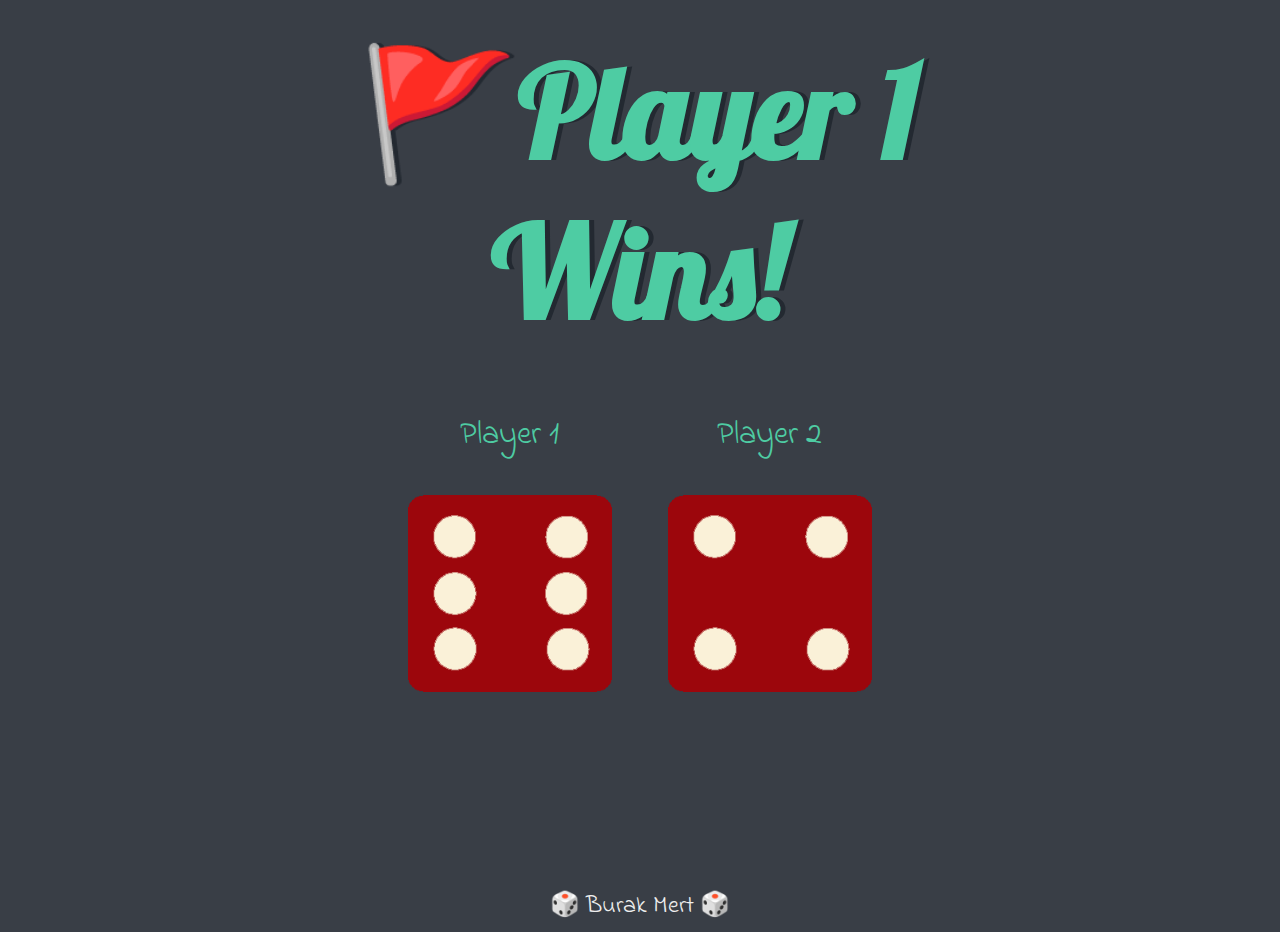
==== index.html @ f0725c97 "Rename dicee.html to index.html" ====
<!DOCTYPE html>
<html lang="en" dir="ltr">
  <head>
    <meta charset="utf-8">
    <title>Dicee</title>
    <link rel="stylesheet" href="styles.css">
    <link href="https://fonts.googleapis.com/css?family=Indie+Flower|Lobster" rel="stylesheet">

  </head>
  <body>

    <div class="container">
      <h1>Refresh Me</h1>

      <div class="dice">
        <p>Player 1</p>
        <img class="img1" src="images/dice6.png">
      </div>

      <div class="dice">
        <p>Player 2</p>
        <img class="img2" src="images/dice6.png">
      </div>

    </div>
    <script src="index.js" charset="UTF-8"></script>
  </body>

  <footer>
    🎲 Burak Mert 🎲
  </footer>
</html>
---- styles.css ----
.container {
  width: 70%;
  margin: auto;
  text-align: center;
}

.dice {
  text-align: center;
  display: inline-block;

}

body {
  background-color: #393E46;
}

h1 {
  margin: 30px;
  font-family: 'Lobster', cursive;
  text-shadow: 5px 0 #232931;
  font-size: 8rem;
  color: #4ECCA3;
}

p {
  font-size: 2rem;
  color: #4ECCA3;
  font-family: 'Indie Flower', cursive;
}

img {
  width: 80%;
}

footer {
  margin-top: 15%;
  font-size: x-large;
  color: #EEEEEE;
  text-align: center;
  font-family: 'Indie Flower', cursive;
}
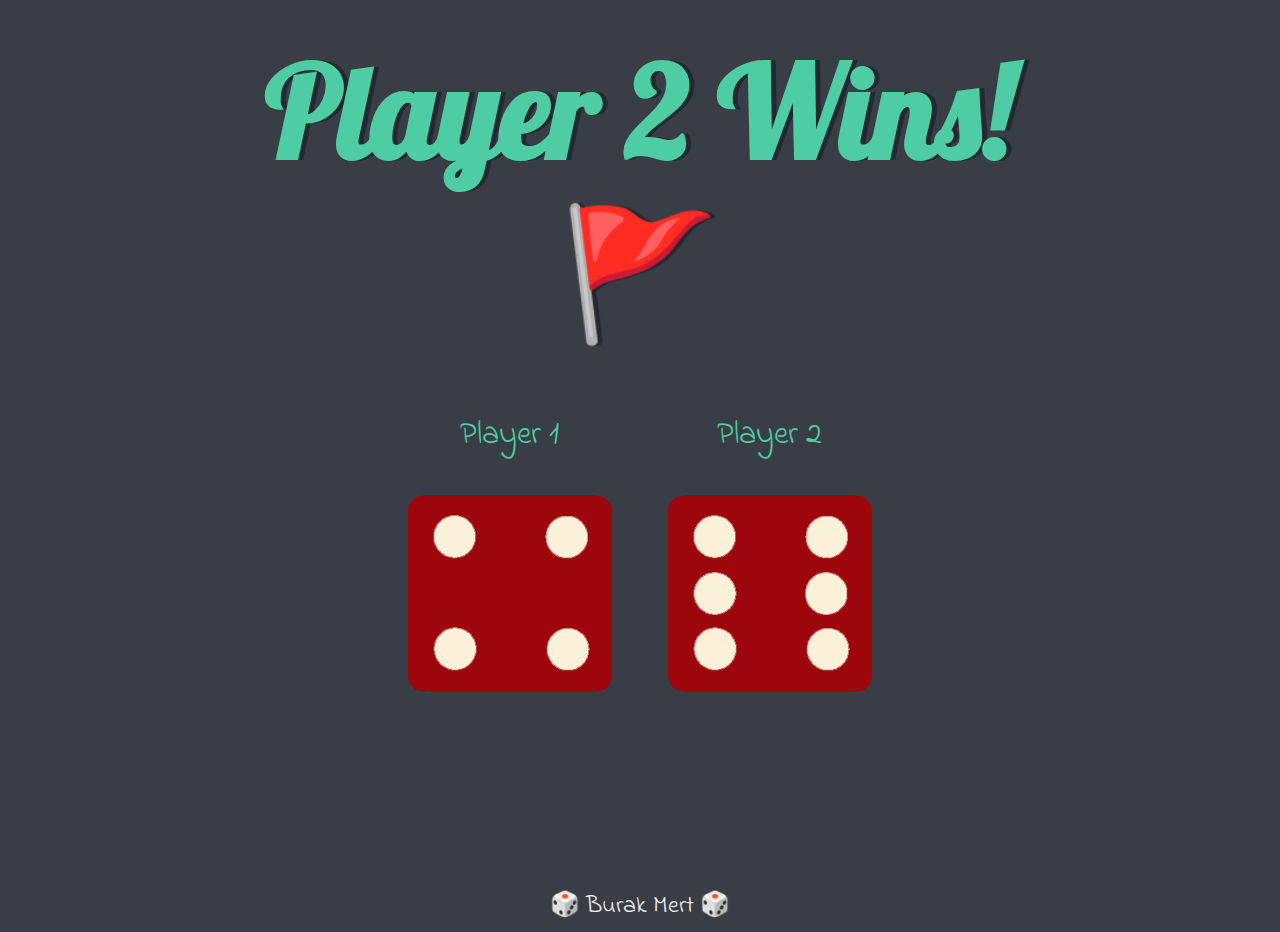
==== commit b052eded: "Update index.html" ====
--- a/index.html
+++ b/index.html
@@ -2,7 +2,7 @@
 <html lang="en" dir="ltr">
   <head>
     <meta charset="utf-8">
-    <title>Dicee</title>
+    <title>Dice</title>
     <link rel="stylesheet" href="styles.css">
     <link href="https://fonts.googleapis.com/css?family=Indie+Flower|Lobster" rel="stylesheet">
 
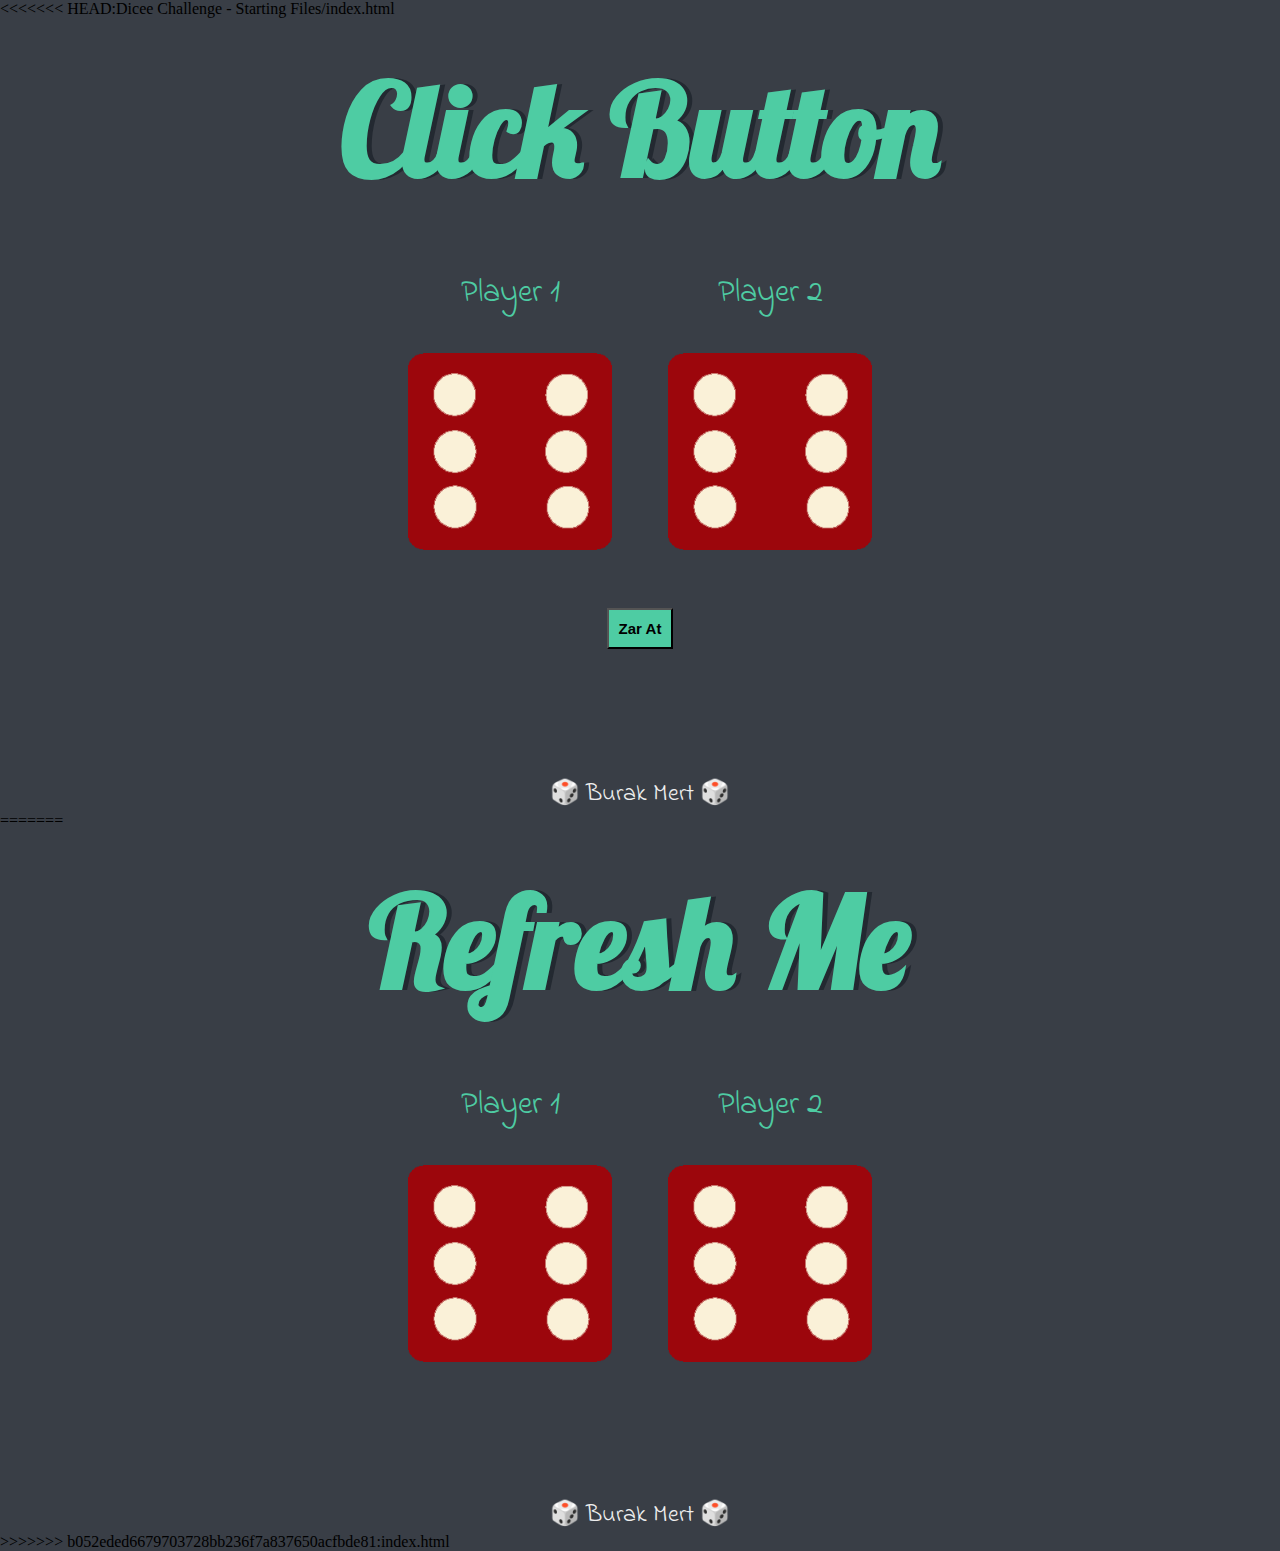
==== commit 21e37d10: "edit" ====
--- a/index.html
+++ b/index.html
@@ -1,5 +1,42 @@
 <!DOCTYPE html>
 <html lang="en" dir="ltr">
+<<<<<<< HEAD:Dicee Challenge - Starting Files/index.html
+
+<head>
+  <meta charset="utf-8">
+  <title>Dicee</title>
+  <link rel="stylesheet" href="styles.css">
+  <link href="https://fonts.googleapis.com/css?family=Indie+Flower|Lobster" rel="stylesheet">
+
+</head>
+
+<body>
+
+  <div class="container">
+    <h1>Click Button</h1>
+
+    <div class="dice">
+      <p>Player 1</p>
+      <img class="img1" src="images/dice6.png">
+    </div>
+
+    <div class="dice">
+      <p>Player 2</p>
+      <img class="img2" src="images/dice6.png">
+    </div>
+    <div>
+      <button class="tekrarat">Zar At</button></div>
+  </div>
+  <script src="https://ajax.googleapis.com/ajax/libs/jquery/3.7.1/jquery.min.js"></script>
+  <script src="index.js" charset="UTF-8"></script>
+</body>
+
+<footer>
+  🎲 Burak Mert 🎲
+</footer>
+
+</html>
+=======
   <head>
     <meta charset="utf-8">
     <title>Dice</title>
@@ -30,3 +67,4 @@
     🎲 Burak Mert 🎲
   </footer>
 </html>
+>>>>>>> b052eded6679703728bb236f7a837650acfbde81:index.html
--- a/styles.css
+++ b/styles.css
@@ -7,25 +7,26 @@
 .dice {
   text-align: center;
   display: inline-block;
-
 }
 
 body {
-  background-color: #393E46;
+  background-color: #393e46;
+  margin: 0;
+  padding: 0;
 }
 
 h1 {
   margin: 30px;
-  font-family: 'Lobster', cursive;
+  font-family: "Lobster", cursive;
   text-shadow: 5px 0 #232931;
   font-size: 8rem;
-  color: #4ECCA3;
+  color: #4ecca3;
 }
 
 p {
   font-size: 2rem;
-  color: #4ECCA3;
-  font-family: 'Indie Flower', cursive;
+  color: #4ecca3;
+  font-family: "Indie Flower", cursive;
 }
 
 img {
@@ -33,9 +34,22 @@
 }
 
 footer {
-  margin-top: 15%;
+  margin-top: 10%;
   font-size: x-large;
-  color: #EEEEEE;
+  color: #eeeeee;
   text-align: center;
-  font-family: 'Indie Flower', cursive;
+  font-family: "Indie Flower", cursive;
 }
+button {
+  text-align: center;
+  margin-top: 50px;
+  padding: 10px;
+  background-color: #4ecca3;
+  font-size: 15px;
+  font-weight: 700;
+}
+
+button:hover {
+  background-color: white;
+  color: black;
+}
--- a/styles.css
+++ b/styles.css
@@ -7,25 +7,26 @@
 .dice {
   text-align: center;
   display: inline-block;
-
 }
 
 body {
-  background-color: #393E46;
+  background-color: #393e46;
+  margin: 0;
+  padding: 0;
 }
 
 h1 {
   margin: 30px;
-  font-family: 'Lobster', cursive;
+  font-family: "Lobster", cursive;
   text-shadow: 5px 0 #232931;
   font-size: 8rem;
-  color: #4ECCA3;
+  color: #4ecca3;
 }
 
 p {
   font-size: 2rem;
-  color: #4ECCA3;
-  font-family: 'Indie Flower', cursive;
+  color: #4ecca3;
+  font-family: "Indie Flower", cursive;
 }
 
 img {
@@ -33,9 +34,22 @@
 }
 
 footer {
-  margin-top: 15%;
+  margin-top: 10%;
   font-size: x-large;
-  color: #EEEEEE;
+  color: #eeeeee;
   text-align: center;
-  font-family: 'Indie Flower', cursive;
+  font-family: "Indie Flower", cursive;
 }
+button {
+  text-align: center;
+  margin-top: 50px;
+  padding: 10px;
+  background-color: #4ecca3;
+  font-size: 15px;
+  font-weight: 700;
+}
+
+button:hover {
+  background-color: white;
+  color: black;
+}
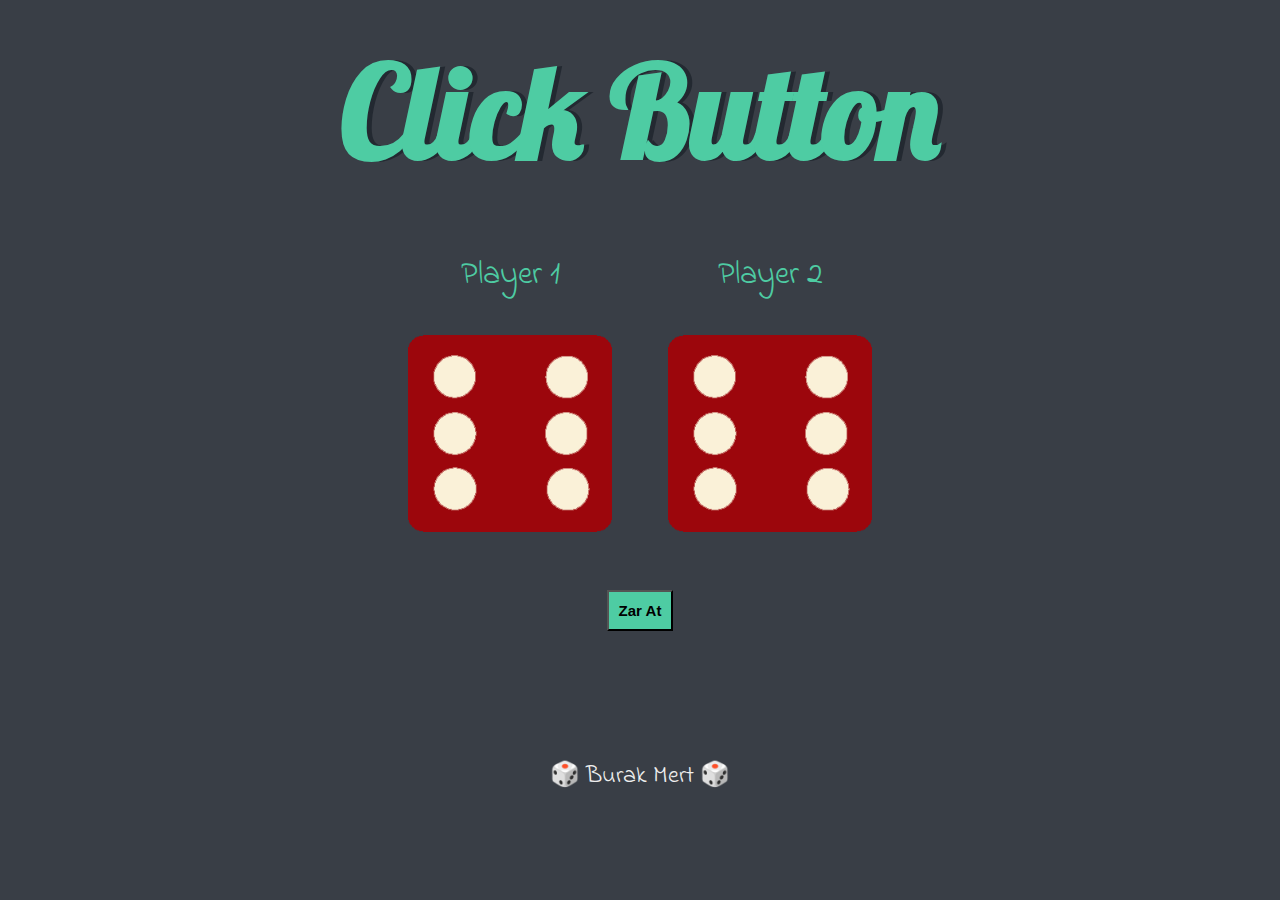
==== commit 8274cf3f: "Merge branch 'main' of https://github.com/Bmecode/dice" ====
--- a/index.html
+++ b/index.html
@@ -1,6 +1,5 @@
 <!DOCTYPE html>
 <html lang="en" dir="ltr">
-<<<<<<< HEAD:Dicee Challenge - Starting Files/index.html
 
 <head>
   <meta charset="utf-8">
@@ -36,35 +35,3 @@
 </footer>
 
 </html>
-=======
-  <head>
-    <meta charset="utf-8">
-    <title>Dice</title>
-    <link rel="stylesheet" href="styles.css">
-    <link href="https://fonts.googleapis.com/css?family=Indie+Flower|Lobster" rel="stylesheet">
-
-  </head>
-  <body>
-
-    <div class="container">
-      <h1>Refresh Me</h1>
-
-      <div class="dice">
-        <p>Player 1</p>
-        <img class="img1" src="images/dice6.png">
-      </div>
-
-      <div class="dice">
-        <p>Player 2</p>
-        <img class="img2" src="images/dice6.png">
-      </div>
-
-    </div>
-    <script src="index.js" charset="UTF-8"></script>
-  </body>
-
-  <footer>
-    🎲 Burak Mert 🎲
-  </footer>
-</html>
->>>>>>> b052eded6679703728bb236f7a837650acfbde81:index.html
